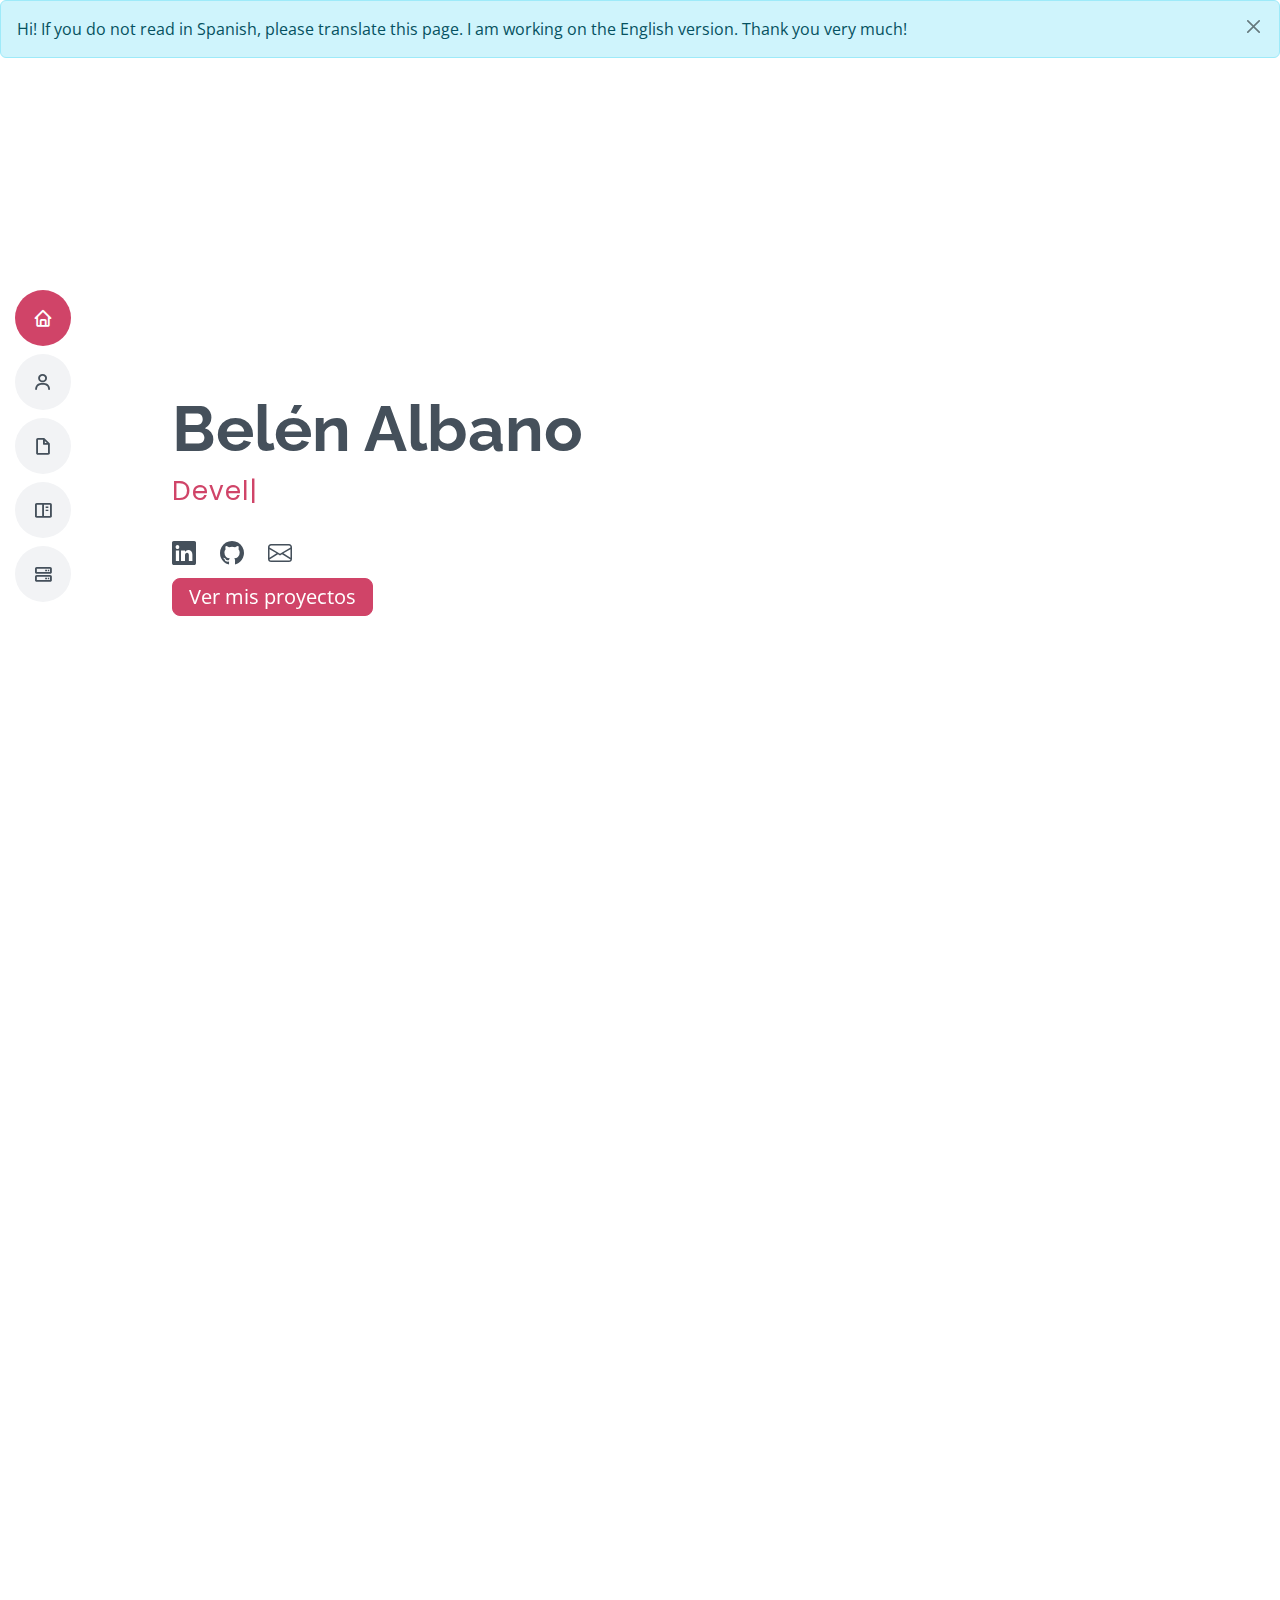
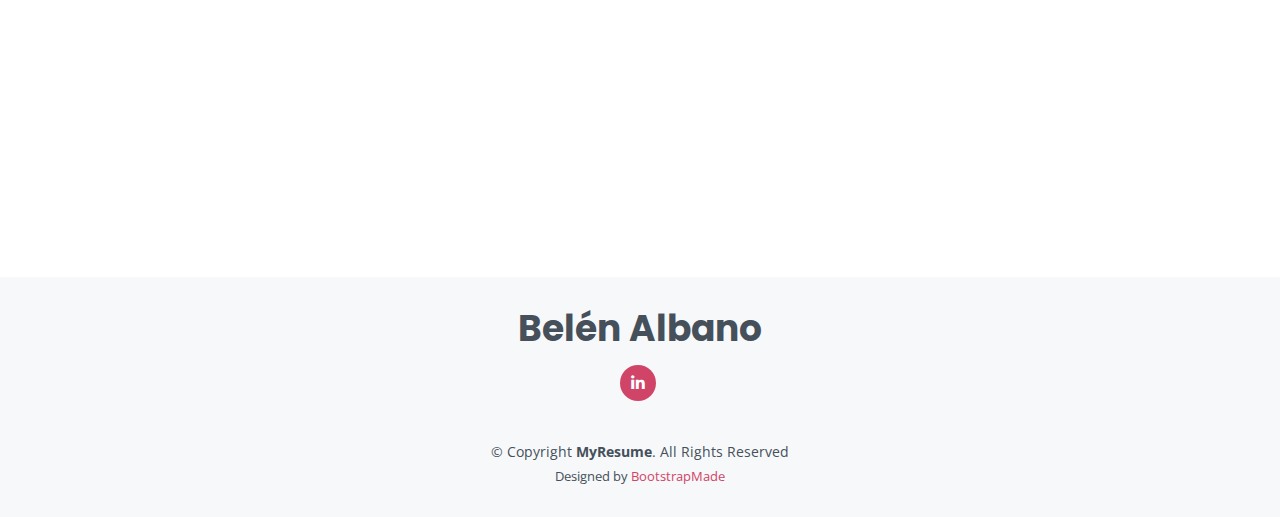
==== index.html @ fd8df49c "app2" ====
<!DOCTYPE html>
<html lang="en">

<head>
  <meta charset="utf-8">
  <meta content="width=device-width, initial-scale=1.0" name="viewport">

  <title>Portfolio de Belén</title>
  <meta content="" name="description">
  <meta content="" name="keywords">

  <!-- Favicons -->
  <link rel="apple-touch-icon" sizes="180x180" href="assets/img/apple-touch-icon.png">
  <link rel="android-chrome" sizes="192x192" href="assets/img/android-chrome-192x192.png">
  <link rel="android-chrome" sizes="512x512" href="assets/img/android-chrome-512x512.png">
<link rel="icon" type="image/png" sizes="32x32" href="assets/img/favicon-32x32.png">
<link rel="icon" type="image/png" sizes="16x16" href="assets/img/favicon-16x16.png">
<link rel="manifest" href="/site.webmanifest">

  <!-- Google Fonts -->
  <link href="https://fonts.googleapis.com/css?family=Open+Sans:300,300i,400,400i,600,600i,700,700i|Raleway:300,300i,400,400i,500,500i,600,600i,700,700i|Poppins:300,300i,400,400i,500,500i,600,600i,700,700i" rel="stylesheet">

  <!-- Vendor CSS Files -->
  <link href="assets/vendor/aos/aos.css" rel="stylesheet">
  <link href="assets/vendor/bootstrap/css/bootstrap.min.css" rel="stylesheet">
  <link href="assets/vendor/bootstrap-icons/bootstrap-icons.css" rel="stylesheet">
  <link href="assets/vendor/boxicons/css/boxicons.min.css" rel="stylesheet">
  <link href="assets/vendor/glightbox/css/glightbox.min.css" rel="stylesheet">
  <link href="assets/vendor/swiper/swiper-bundle.min.css" rel="stylesheet">

  <!-- Template Main CSS File -->
  <link href="assets/css/style.css" rel="stylesheet">

  <!-- =======================================================
  * Template Name: Portfolio
  * Updated: Jul 27 2023 with Bootstrap v5.3.1
  * Template URL: https://bootstrapmade.com/free-html-bootstrap-template-my-resume/
  * Author: BootstrapMade.com
  * License: https://bootstrapmade.com/license/
  ======================================================== -->
</head>

<body>
  <!-- ======= Mobile nav toggle button ======= -->
  <!-- <button type="button" class="mobile-nav-toggle d-xl-none"><i class="bi bi-list mobile-nav-toggle"></i></button> -->
  <i class="bi bi-list mobile-nav-toggle d-lg-none"></i>
  <!-- ======= Header ======= -->
  <header id="header" class="d-flex flex-column justify-content-center">

    <nav id="navbar" class="navbar nav-menu">
      <ul>
        <li><a href="#hero" class="nav-link scrollto active"><i class="bx bx-home"></i> <span>Home</span></a></li>
        <li><a href="#about" class="nav-link scrollto"><i class="bx bx-user"></i> <span>Sobre mi</span></a></li>
        <li><a href="#resume" class="nav-link scrollto"><i class="bx bx-file-blank"></i> <span>CV</span></a></li>
        <li><a href="#portfolio" class="nav-link scrollto"><i class="bx bx-book-content"></i> <span>Proyectos</span></a></li>
        <li><a href="#services" class="nav-link scrollto"><i class="bx bx-server"></i> <span>Tecnologías</span></a></li>
      </ul>
    </nav><!-- .nav-menu -->

  </header><!-- End Header -->

  <!-- ======= Hero Section ======= -->
  <div class="alert alert-info" role="alert">
    Hi! If you do not read in Spanish, please translate this page. I am working on the English version. Thank you very much! 
    <button type="button" class="btn-close" data-bs-dismiss="alert" aria-label="Close"></button>
    </div>
  <section id="hero" class="d-flex flex-column justify-content-center">
    
    <div class="container" data-aos="zoom-in" data-aos-delay="100">
      <h1>Belén Albano</h1>
      <p><span class="typed" data-typed-items="Developer"></span></p>
      <div class="social-links">
        <a href="https://www.linkedin.com/in/belen-aristimuño-58b444270" class="linkedin"><i class="bi bi-linkedin"></i></a>
        <a href="https://github.com/belenalbano28" class="linkedin"><i class="bi bi-github"></i></a>
        <a class="linkedin" href="mailto:belenalristi@gmail.com"><i class="bi bi-envelope"></i></a>
      </div>
      <div class="proyectos">
        <a class="btn btn-primary btn-lg" href="#portfolio">Ver mis proyectos</a>
      </div>
    </div>
  </section><!-- End Hero -->

  <main id="main">

    <!-- ======= About Section ======= -->
    <section id="about" class="about">
      <div class="container" data-aos="fade-up">

        <div class="section-title">
          <h2>Sobre mi</h2>

        </div>

        <div class="row">
          <div class="col-lg-4">
            <img src="assets/img/fotoiepperfil.png" class="img-fluid" alt="">
          </div>
          <div class="col-lg-8 pt-4 pt-lg-0 content">
            <h3>Técnico en informática &amp; Web Developer.</h3>
            <p class="fst-italic">
              Obtuve mi título técnico en UTU, particularmente en el Liceo IEP en ciudad de la costa.
            </p>
            <div class="row">
            
          
            </div>
            <p>
              Técnico en informática y actual estudiante de ingeniería en computación; inclinada hacia el desarrollo de aplicaciones a nivel backend, aunque con experiencia en realización de proyectos web (full stack) y uso de metodologías ágiles Scrum.
              Durante mis estudios aprendí programación orientada a objetos y a partir de allí trabajé con diversos lenguajes
              tales como PHP, Java y JavaScript. Dentro de este último utilicé JQuery. Paralelamente 
              aprendí sobre bases de datos relacionales y como diseñarlas, y utilicé MySQL Workbanch y PHPMyAdmin para administrarlas.
              Al finalizar la UTU decidí aprender Python y realicé la certificación de la Universidad de la Empresa para ello.
              Esta a su vez es parte de una certificación mayor que estoy realizando en este momento sobre
              Machine Learning dentro de la misma Universidad.
            </p>
          </div>
        </div>

      </div>
    </section><!-- End About Section -->


    <!-- ======= Resume Section ======= -->
    <section id="resume" class="resume">
      <div class="container" data-aos="fade-up">

        <div class="section-title">
          <h2>Currículum Vitae</h2>
          <p>Para conocer más información sobre mi educación, habilidades y referencias puedes descargar 
            mi curriculum. Este se encuentra disponible en los botones de debajo, tanto en español como en inglés.
            Si estás interesado en conocer mis habilidades técnicas, puedes revisar mi CV Técnico en <a class="link-opacity-75-hover" href="assets/img/curriculum tecnico inglés.pdf#PAGE=1">este link (inglés)</a>, ó
            en <a class="link-opacity-75-hover" href="assets/img/currículum Técnico.pdf#PAGE=1">este link (español)</a>.
          </p>
        </div>

        <div class="row">
         <A HREF="assets/img/currículum Developer.pdf#PAGE=1" class="btn btn-secondary btn-sm">CV Español</A>
         <A HREF="assets/img/curriculum developer ingles.pdf#PAGE=1" class="btn btn-secondary btn-sm">CV Inglés</A>
        </div>

      </div>
    </section><!-- End Resume Section -->

    <!-- ======= Portfolio Section ======= -->
    <section id="portfolio" class="portfolio section-bg">
      <div class="container" data-aos="fade-up">

        <div class="section-title">
          <h2>Proyectos</h2>
          <p>En esta sección dejo a tu disposición algunos de los proyectos que he realizado, aplicando
            diferentes tecnologías. Puedes verlas en funcionamiento y también mirar el código en GitHub.
          </p>
        </div>

        

        <div class="row portfolio-container" data-aos="fade-up" data-aos-delay="200">

          <div class="col-lg-4 col-md-6 portfolio-item filter-app">
            <div class="portfolio-wrap">
              <img src="assets/img/app1.png" class="img-fluid" alt="">
              <div class="portfolio-info">
                <h4>Meal Search</h4>
                <p>Es una app desarrollada con el objetivo de exponer y filtrar recetas de cocina. Para esto, consume una API gratuita de recetas. La misma cuenta con version Mobile y version de escritorio.
                </p>
                <div class="portfolio-links">
                  <a href="https://github.com/belenalbano28/recepies" id="miEnlace"   title="Ir a GitHub"><i class="bi bi-github"></i></a>
                  <a href="assets/img/app1.png" data-gallery="portfolioGallery" class="portfolio-lightbox" title="Meal search"><i class="bx bx-plus"></i></a>
                  <a href="#" id="miEnlace"   title="Ir al proyecto"><i class="bx bx-link"></i></a>
                  <script>
                    const enlace = document.getElementById("miEnlace");
                    enlace.href="#";
                    enlace.addEventListener('click', function(){
                       window.open('https://portfoliobelenalbano.000webhostapp.com/app%201/','_blank');
                    });
               </script>
                </div>
              </div>
            </div>
          </div>

          <div class="col-lg-4 col-md-6 portfolio-item filter-app">
            <div class="portfolio-wrap">
              <img src="assets/img/app2.png" class="img-fluid" alt="">
              <div class="portfolio-info">
                <h4>Fake Shop</h4>
                <p><p>Fake Shop tiene como objetivo representar a una pagina de e-comerce. Para esto consume una API de productos. Fake Shop cuenta con version de escritorio pero no con version mobile.</p></p>
                <div class="portfolio-links">
                  <a href="https://github.com/belenalbano28/fakeshop" id="miEnlace"   title="Ir a GitHub"><i class="bi bi-github"></i></a>
                  <a href="assets/img/portfolio/portfolio-3.jpg" data-gallery="portfolioGallery" class="portfolio-lightbox" title="App 2"><i class="bx bx-plus"></i></a>
                  <a href="#" id="miEnlace"   title="Ir al proyecto"><i class="bx bx-link"></i></a>
                  <script>
                    const enlace = document.getElementById("miEnlace");
                    enlace.href="#";
                    enlace.addEventListener('click', function(){
                       window.open('https://portfoliobelenalbano.000webhostapp.com/app%202/index.html','_blank');
                    });
               </script>
                </div>
              </div>
            </div>
          </div>

          <div class="col-lg-4 col-md-6 portfolio-item filter-card">
            <div class="portfolio-wrap">
              <img src="assets/img/portfolio/portfolio-4.jpg" class="img-fluid" alt="">
              <div class="portfolio-info">
                <h4>Card 2</h4>
                <p>Card</p>
                <div class="portfolio-links">
                  <a href="assets/img/portfolio/portfolio-4.jpg" data-gallery="portfolioGallery" class="portfolio-lightbox" title="Card 2"><i class="bx bx-plus"></i></a>
                  <a href="portfolio-details.html" class="portfolio-details-lightbox" data-glightbox="type: external" title="Portfolio Details"><i class="bx bx-link"></i></a>
                </div>
              </div>
            </div>
          </div>

          <div class="col-lg-4 col-md-6 portfolio-item filter-web">
            <div class="portfolio-wrap">
              <img src="assets/img/portfolio/portfolio-5.jpg" class="img-fluid" alt="">
              <div class="portfolio-info">
                <h4>Web 2</h4>
                <p>Web</p>
                <div class="portfolio-links">
                  <a href="assets/img/portfolio/portfolio-5.jpg" data-gallery="portfolioGallery" class="portfolio-lightbox" title="Web 2"><i class="bx bx-plus"></i></a>
                  <a href="portfolio-details.html" class="portfolio-details-lightbox" data-glightbox="type: external" title="Portfolio Details"><i class="bx bx-link"></i></a>
                </div>
              </div>
            </div>
          </div>

          

         

        </div>

      </div>
    </section><!-- End Portfolio Section -->

    <!-- ======= Services Section ======= -->
    <section id="services" class="services">
      <div class="container" data-aos="fade-up">

        <div class="section-title">
          <h2>Tecnologías</h2>
          <p>Estas son las tecnologías que conozco hasta el momento, aunque me encuentro en constante 
            busqueda de nuevos aprendizajes y por ende espero poder ampliar esta lista pronto.
            En cada ítem puedes acceder a más información sobre el conocimiento exacto que poseo en cada tecnología.
          </p>
        </div>

        <div class="row">

          <div class="col-lg-4 col-md-6 d-flex align-items-stretch" data-aos="zoom-in" data-aos-delay="100">
            <div class="icon-box iconbox-orange">
              <div class="icon">
                <svg width="100" height="100" viewBox="0 0 600 600" xmlns="http://www.w3.org/2000/svg">
                  <path stroke="none" stroke-width="0" fill="#f5f5f5" d="M300,521.0016835830174C376.1290562159157,517.8887921683347,466.0731472004068,529.7835943286574,510.70327084640275,468.03025145048787C554.3714126377745,407.6079735673963,508.03601936045806,328.9844924480964,491.2728898941984,256.3432110539036C474.5976632858925,184.082847569629,479.9380746630129,96.60480741107993,416.23090153303,58.64404602377083C348.86323505073057,18.502131276798302,261.93793281208167,40.57373210992963,193.5410806939664,78.93577620505333C130.42746243093433,114.334589627462,98.30271207620316,179.96522072025542,76.75703585869454,249.04625023123273C51.97151888228291,328.5150500222984,13.704378332031375,421.85034740162234,66.52175969318436,486.19268352777647C119.04800174914682,550.1803526380478,217.28368757567262,524.383925680826,300,521.0016835830174"></path>
                </svg>
                <i class="bi bi-filetype-java"></i>
              </div>
              <h4><a href="">Java</a></h4>
              <p>2 años de experiencia utilizandolo, fue el lenguaje en el que aprendí a programar y lo he utilizado
                para realizar diversos proyectos.
              </p>
            </div>
          </div>

          <div class="col-lg-4 col-md-6 d-flex align-items-stretch mt-4 mt-md-0" data-aos="zoom-in" data-aos-delay="200">
            <div class="icon-box iconbox-orange ">
              <div class="icon">
                <svg width="100" height="100" viewBox="0 0 600 600" xmlns="http://www.w3.org/2000/svg">
                  <path stroke="none" stroke-width="0" fill="#f5f5f5" d="M300,582.0697525312426C382.5290701553225,586.8405444964366,449.9789794690241,525.3245884688669,502.5850820975895,461.55621195738473C556.606425686781,396.0723002908107,615.8543463187945,314.28637112970534,586.6730223649479,234.56875336149918C558.9533121215079,158.8439757836574,454.9685369536778,164.00468322053177,381.49747125262974,130.76875717737553C312.15926192815925,99.40240125094834,248.97055460311594,18.661163978235184,179.8680185752513,50.54337015887873C110.5421016452524,82.52863877960104,119.82277516462835,180.83849132639028,109.12597500060166,256.43424936330496C100.08760227029461,320.3096726198365,92.17705696193138,384.0621239912766,124.79988738764834,439.7174275375508C164.83382741302287,508.01625554203684,220.96474134820875,577.5009287672846,300,582.0697525312426"></path>
                </svg>
                <i class="bi bi-filetype-js"></i>
              </div>
              <h4><a href="">JavaScript</a></h4>
              <p>2 años de experiencia utilizandolo, he trabajado con JQuery, integraciones con PHP, API request, entre
                otras tantas cosas.
              </p>
            </div>
          </div>

          <div class="col-lg-4 col-md-6 d-flex align-items-stretch mt-4 mt-lg-0" data-aos="zoom-in" data-aos-delay="300">
            <div class="icon-box iconbox-purple">
              <div class="icon">
                <svg width="100" height="100" viewBox="0 0 600 600" xmlns="http://www.w3.org/2000/svg">
                  <path stroke="none" stroke-width="0" fill="#f5f5f5" d="M300,541.5067337569781C382.14930387511276,545.0595476570109,479.8736841581634,548.3450877840088,526.4010558755058,480.5488172755941C571.5218469581645,414.80211281144784,517.5187510058486,332.0715597781072,496.52539010469104,255.14436215662573C477.37192572678356,184.95920475031193,473.57363656557914,105.61284051026155,413.0603344069578,65.22779650032875C343.27470386102294,18.654635553484475,251.2091493199835,5.337323636656869,175.0934190732945,40.62881213300186C97.87086631185822,76.43348514350839,51.98124368387456,156.15599469081315,36.44837278890362,239.84606092416172C21.716077023791087,319.22268207091537,43.775223500013084,401.1760424656574,96.891909868211,461.97329694683043C147.22146801428983,519.5804099606455,223.5754009179313,538.201503339737,300,541.5067337569781"></path>
                </svg>
                <i class="bi bi-filetype-php"></i>
              </div>
              <h4><a href="">PHP</a></h4>
              <p>2 años de experiencia, principalmente lo he utilizado para el backend de los 
                proyectos que he realizado, ya que a través de el entablé la comunicación con la base de datos correspondiente a cada proyecto.
              </p>
            </div>
          </div>

          <div class="col-lg-4 col-md-6 d-flex align-items-stretch mt-4" data-aos="zoom-in" data-aos-delay="100">
            <div class="icon-box iconbox-red">
              <div class="icon">
                <svg width="100" height="100" viewBox="0 0 600 600" xmlns="http://www.w3.org/2000/svg">
                  <path stroke="none" stroke-width="0" fill="#f5f5f5" d="M300,503.46388370962813C374.79870501325706,506.71871716319447,464.8034551963731,527.1746412648533,510.4981551193396,467.86667711651364C555.9287308511215,408.9015244558933,512.6030010748507,327.5744911775523,490.211057578863,256.5855673507754C471.097692560561,195.9906835881958,447.69079081568157,138.11976852964426,395.19560036434837,102.3242989838813C329.3053358748298,57.3949838291264,248.02791733380457,8.279543830951368,175.87071277845988,42.242879143198664C103.41431057327972,76.34704239035025,93.79494320519305,170.9812938413882,81.28167332365135,250.07896920659033C70.17666984294237,320.27484674793965,64.84698225790005,396.69656628748305,111.28512138212992,450.4950937839243C156.20124167950087,502.5303643271138,231.32542653798444,500.4755392045468,300,503.46388370962813"></path>
                </svg>
                <i class="bi bi-filetype-css"></i>
              </div>
              <h4><a href="">CSS</a></h4>
              <p>2 años de experiencia, poseo conocimientos intermedios, ya que me inclino más hacia el desarrollo y no al diseño.
                A pesar de esto me desenvuelvo bien y lo he aplicado bastante en mis proyectos, sobre todo para realizar versiones mobile de 
                los mismos.
                En la misma línea, he trabajado con plantillas de bootstrap. Aunque también lo he utilizado por
                mi cuenta en proyectos propios.
              </p>
            </div>
          </div>

          <div class="col-lg-4 col-md-6 d-flex align-items-stretch mt-4" data-aos="zoom-in" data-aos-delay="200">
            <div class="icon-box iconbox-blue">
              <div class="icon">
                <svg width="100" height="100" viewBox="0 0 600 600" xmlns="http://www.w3.org/2000/svg">
                  <path stroke="none" stroke-width="0" fill="#f5f5f5" d="M300,532.3542879108572C369.38199826031484,532.3153073249985,429.10787420159085,491.63046689027357,474.5244479745417,439.17860296908856C522.8885846962883,383.3225815378663,569.1668002868075,314.3205725914397,550.7432151929288,242.7694973846089C532.6665558377875,172.5657663291529,456.2379748765914,142.6223662098291,390.3689995646985,112.34683881706744C326.66090330228417,83.06452184765237,258.84405631176094,53.51806209861945,193.32584062364296,78.48882559362697C121.61183558270385,105.82097193414197,62.805066853699245,167.19869350419734,48.57481801355237,242.6138429142374C34.843463184063346,315.3850353017275,76.69343916112496,383.4422959591041,125.22947124332185,439.3748458443577C170.7312796277747,491.8107796887764,230.57421082200815,532.3932930995766,300,532.3542879108572"></path>
                </svg>
                <i class="bi bi-filetype-py"></i>
              </div>
              <h4><a href="">Python</a></h4>
              <p>Mi conocimeinto sobre este lenguaje es reciente, hasta ahora lo he utilizado principalmente
                para API request, aunque continuo en proceso de aprendizaje para poder darle mas usos.
              </p>
            </div>
          </div>

          <div class="col-lg-4 col-md-6 d-flex align-items-stretch mt-4" data-aos="zoom-in" data-aos-delay="300">
            <div class="icon-box iconbox-teal">
              <div class="icon">
                <svg width="100" height="100" viewBox="0 0 600 600" xmlns="http://www.w3.org/2000/svg">
                  <path stroke="none" stroke-width="0" fill="#f5f5f5" d="M300,566.797414625762C385.7384707136149,576.1784315230908,478.7894351017131,552.8928747891023,531.9192734346935,484.94944893311C584.6109503024035,417.5663521118492,582.489472248146,322.67544863468447,553.9536738515405,242.03673114598146C529.1557734026468,171.96086150256528,465.24506316201064,127.66468636344209,395.9583748389544,100.7403814666027C334.2173773831606,76.7482773500951,269.4350130405921,84.62216499799875,207.1952322260088,107.2889140133804C132.92018162631612,134.33871894543012,41.79353780512637,160.00259165414826,22.644507872594943,236.69541883565114C3.319112789854554,314.0945973066697,72.72355303640163,379.243833228382,124.04198916343866,440.3218312028393C172.9286146004772,498.5055451809895,224.45579914871206,558.5317968840102,300,566.797414625762"></path>
                </svg>
                <i class="bi bi-filetype-sql"></i>
              </div>
              <h4><a href="">SQL</a></h4>
              <p>2 años de experiencia, aprendí a diseñar y desarrollar bases de datos relacionales y 
                para administrarlas utilicé principalmente MySQL Workbench, PHPMyAdmin y MariaDB, aunque este último
                en menor medida, ya que fue dentro del servidor Linux que utilicé para hostear mi proyecto final.
              </p>
            </div>
          </div>

          <div class="col-lg-4 col-md-6 d-flex align-items-stretch mt-4" data-aos="zoom-in" data-aos-delay="300">
            <div class="icon-box iconbox-blue">
              <div class="icon">
                <svg width="100" height="100" viewBox="0 0 600 600" xmlns="http://www.w3.org/2000/svg">
                  <path stroke="none" stroke-width="0" fill="#f5f5f5" d="M300,566.797414625762C385.7384707136149,576.1784315230908,478.7894351017131,552.8928747891023,531.9192734346935,484.94944893311C584.6109503024035,417.5663521118492,582.489472248146,322.67544863468447,553.9536738515405,242.03673114598146C529.1557734026468,171.96086150256528,465.24506316201064,127.66468636344209,395.9583748389544,100.7403814666027C334.2173773831606,76.7482773500951,269.4350130405921,84.62216499799875,207.1952322260088,107.2889140133804C132.92018162631612,134.33871894543012,41.79353780512637,160.00259165414826,22.644507872594943,236.69541883565114C3.319112789854554,314.0945973066697,72.72355303640163,379.243833228382,124.04198916343866,440.3218312028393C172.9286146004772,498.5055451809895,224.45579914871206,558.5317968840102,300,566.797414625762"></path>
                </svg>
                <i class="bi bi-trello"></i>
              </div>
              <h4><a href="">Trello</a></h4>
              <p>1 año de experiencia. utilicé Trello como herramienta de gestión de proyectos en mi último año.
              </p>
            </div>
          </div>

          <div class="col-lg-4 col-md-6 d-flex align-items-stretch mt-4" data-aos="zoom-in" data-aos-delay="300">
            <div class="icon-box iconbox-teal">
              <div class="icon">
                <svg width="100" height="100" viewBox="0 0 600 600" xmlns="http://www.w3.org/2000/svg">
                  <path stroke="none" stroke-width="0" fill="#f5f5f5" d="M300,566.797414625762C385.7384707136149,576.1784315230908,478.7894351017131,552.8928747891023,531.9192734346935,484.94944893311C584.6109503024035,417.5663521118492,582.489472248146,322.67544863468447,553.9536738515405,242.03673114598146C529.1557734026468,171.96086150256528,465.24506316201064,127.66468636344209,395.9583748389544,100.7403814666027C334.2173773831606,76.7482773500951,269.4350130405921,84.62216499799875,207.1952322260088,107.2889140133804C132.92018162631612,134.33871894543012,41.79353780512637,160.00259165414826,22.644507872594943,236.69541883565114C3.319112789854554,314.0945973066697,72.72355303640163,379.243833228382,124.04198916343866,440.3218312028393C172.9286146004772,498.5055451809895,224.45579914871206,558.5317968840102,300,566.797414625762"></path>
                </svg>
                <i class="bi bi-clipboard-data"></i>
              </div>
              <h4><a href="">Jira</a></h4>
              <p> Utilicé Jira en conjunto con Trello, para comprender y trabajar mejor con el Método Scrum.
              </p>
            </div>
          </div>

          <div class="col-lg-4 col-md-6 d-flex align-items-stretch mt-4" data-aos="zoom-in" data-aos-delay="300">
            <div class="icon-box iconbox-yellow">
              <div class="icon">
                <svg width="100" height="100" viewBox="0 0 600 600" xmlns="http://www.w3.org/2000/svg">
                  <path stroke="none" stroke-width="0" fill="#f5f5f5" d="M300,566.797414625762C385.7384707136149,576.1784315230908,478.7894351017131,552.8928747891023,531.9192734346935,484.94944893311C584.6109503024035,417.5663521118492,582.489472248146,322.67544863468447,553.9536738515405,242.03673114598146C529.1557734026468,171.96086150256528,465.24506316201064,127.66468636344209,395.9583748389544,100.7403814666027C334.2173773831606,76.7482773500951,269.4350130405921,84.62216499799875,207.1952322260088,107.2889140133804C132.92018162631612,134.33871894543012,41.79353780512637,160.00259165414826,22.644507872594943,236.69541883565114C3.319112789854554,314.0945973066697,72.72355303640163,379.243833228382,124.04198916343866,440.3218312028393C172.9286146004772,498.5055451809895,224.45579914871206,558.5317968840102,300,566.797414625762"></path>
                </svg>
                <i class="bx bx-file"></i>
              </div>
              <h4><a href="">Miro</a></h4>
              <p> Utilicé Miro en conjunto con Trello y Jira, como big picture. Todas estas tecnologías fueron utilizadas
                de manera colaborativa dentro de mi equipo de trabajo.
              </p>
            </div>
          </div>

          <div class="col-lg-4 col-md-6 d-flex align-items-stretch mt-4" data-aos="zoom-in" data-aos-delay="300">
            <div class="icon-box iconbox-grey">
              <div class="icon">
                <svg width="100" height="100" viewBox="0 0 600 600" xmlns="http://www.w3.org/2000/svg">
                  <path stroke="none" stroke-width="0" fill="#f5f5f5" d="M300,566.797414625762C385.7384707136149,576.1784315230908,478.7894351017131,552.8928747891023,531.9192734346935,484.94944893311C584.6109503024035,417.5663521118492,582.489472248146,322.67544863468447,553.9536738515405,242.03673114598146C529.1557734026468,171.96086150256528,465.24506316201064,127.66468636344209,395.9583748389544,100.7403814666027C334.2173773831606,76.7482773500951,269.4350130405921,84.62216499799875,207.1952322260088,107.2889140133804C132.92018162631612,134.33871894543012,41.79353780512637,160.00259165414826,22.644507872594943,236.69541883565114C3.319112789854554,314.0945973066697,72.72355303640163,379.243833228382,124.04198916343866,440.3218312028393C172.9286146004772,498.5055451809895,224.45579914871206,558.5317968840102,300,566.797414625762"></path>
                </svg>
                <i class="bi bi-github"></i>
              </div>
              <h4><a href="">GitHub</a></h4>
              <p> Al trabajar de manera colaborativa, GitHub fue esencial para el desarrollo de mis proyectos.
              </p>
            </div>
          </div>

        </div>

      </div>
    </section><!-- End Services Section -->


  </main><!-- End #main -->

  
  <!-- ======= Footer ======= -->
  <footer id="footer">
    <div class="container">
      <h3>Belén Albano</h3>
      <div class="social-links">
        <a href="https://www.linkedin.com/in/belen-aristimuño-58b444270" class="linkedin"><i class="bx bxl-linkedin"></i></a>
      </div>
      <div class="copyright">
        &copy; Copyright <strong><span>MyResume</span></strong>. All Rights Reserved
      </div>
      <div class="credits">
        <!-- All the links in the footer should remain intact. -->
        <!-- You can delete the links only if you purchased the pro version. -->
        <!-- Licensing information: [license-url] -->
        <!-- Purchase the pro version with working PHP/AJAX contact form: https://bootstrapmade.com/free-html-bootstrap-template-my-resume/ -->
        Designed by <a href="https://bootstrapmade.com/">BootstrapMade</a>
      </div>
    </div>
   
  </footer><!-- End Footer -->

  <div id="preloader"></div>
  <a href="#" class="back-to-top d-flex align-items-center justify-content-center"><i class="bi bi-arrow-up-short"></i></a>

  <!-- Vendor JS Files -->
  <script src="assets/vendor/purecounter/purecounter_vanilla.js"></script>
  <script src="assets/vendor/aos/aos.js"></script>
  <script src="assets/vendor/bootstrap/js/bootstrap.bundle.min.js"></script>
  <script src="assets/vendor/glightbox/js/glightbox.min.js"></script>
  <script src="assets/vendor/isotope-layout/isotope.pkgd.min.js"></script>
  <script src="assets/vendor/swiper/swiper-bundle.min.js"></script>
  <script src="assets/vendor/typed.js/typed.umd.js"></script>
  <script src="assets/vendor/waypoints/noframework.waypoints.js"></script>
  <script src="assets/vendor/php-email-form/validate.js"></script>

  <!-- Template Main JS File -->
  <script src="assets/js/main.js"></script>

</body>

</html>
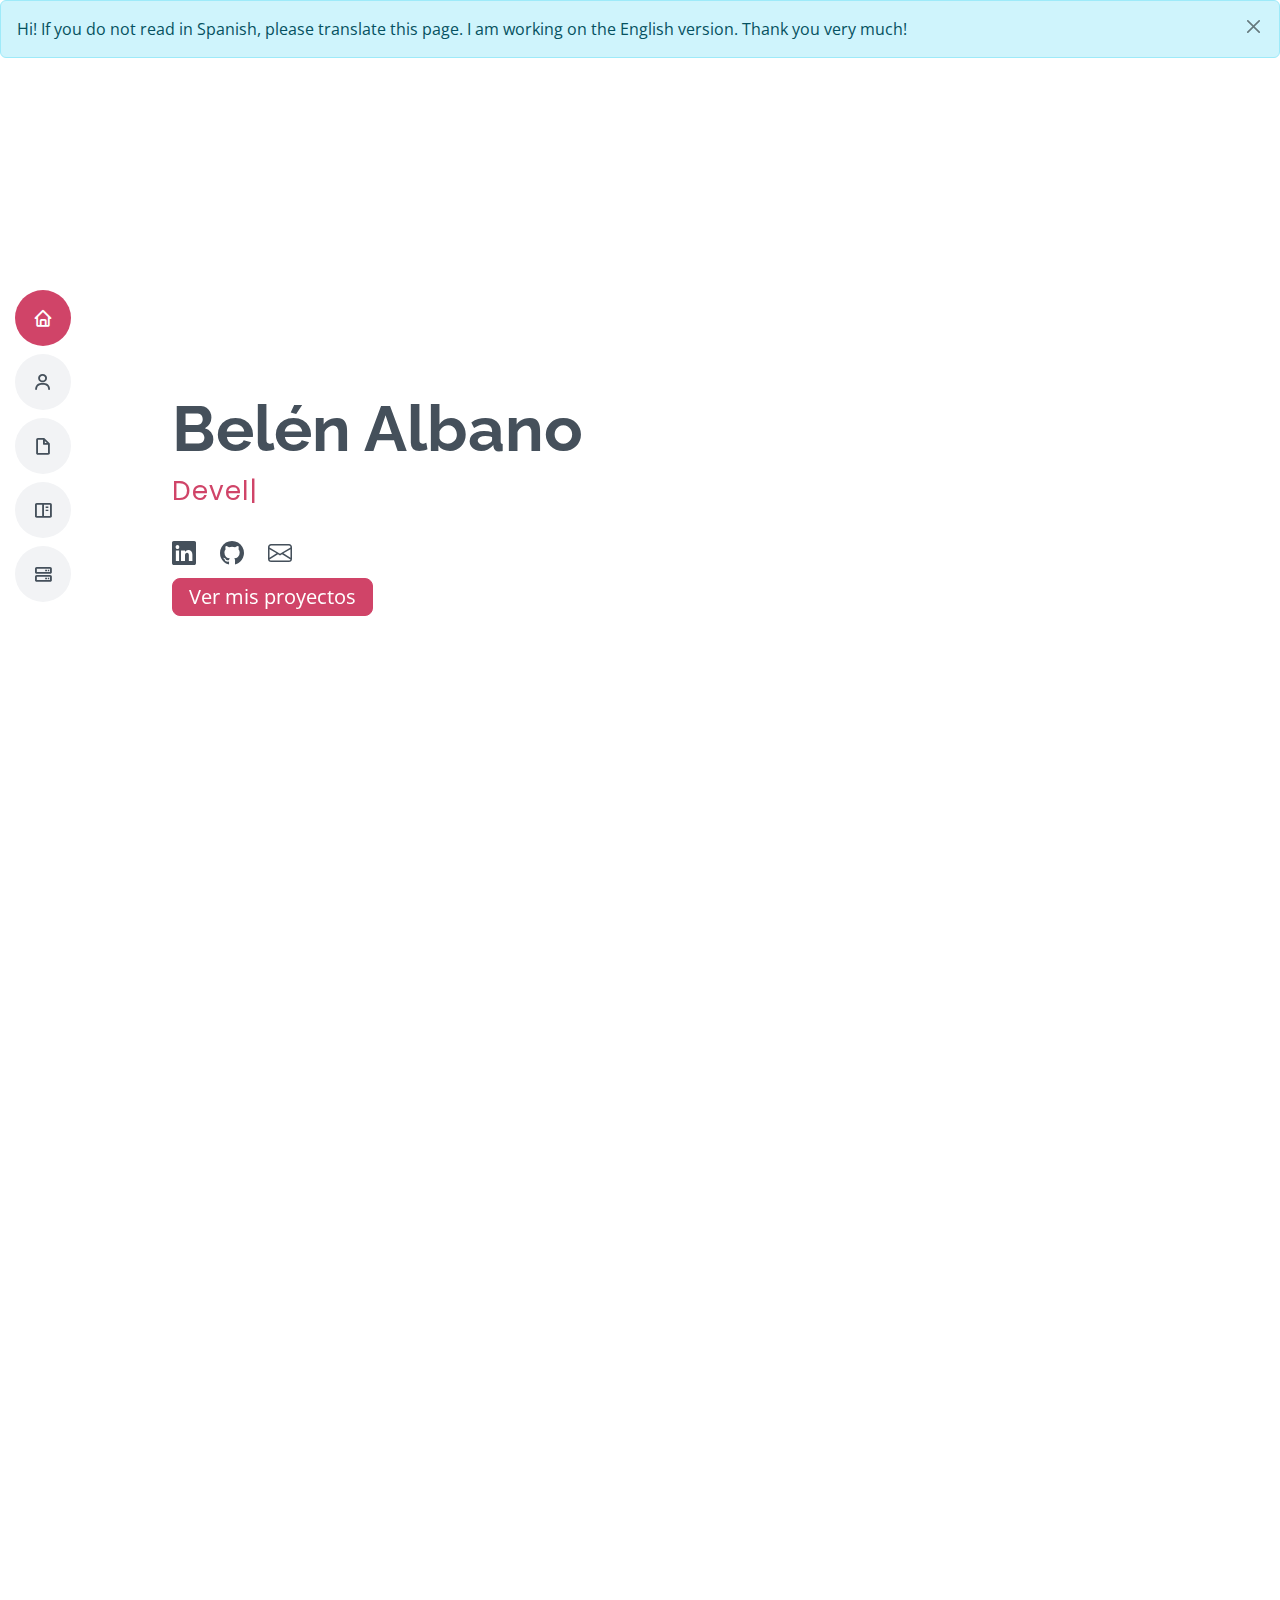
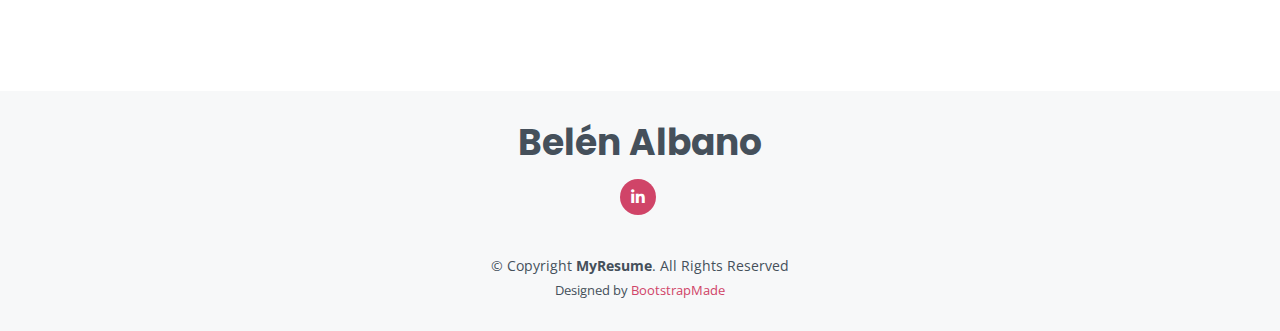
==== commit 138750c3: "links" ====
--- a/index.html
+++ b/index.html
@@ -166,11 +166,11 @@
                 <div class="portfolio-links">
                   <a href="https://github.com/belenalbano28/recepies" id="miEnlace"   title="Ir a GitHub"><i class="bi bi-github"></i></a>
                   <a href="assets/img/app1.png" data-gallery="portfolioGallery" class="portfolio-lightbox" title="Meal search"><i class="bx bx-plus"></i></a>
-                  <a href="#" id="miEnlace"   title="Ir al proyecto"><i class="bx bx-link"></i></a>
+                  <a href="#" id="miEnlace1"   title="Ir al proyecto"><i class="bx bx-link"></i></a>
                   <script>
-                    const enlace = document.getElementById("miEnlace");
-                    enlace.href="#";
-                    enlace.addEventListener('click', function(){
+                    const enlace0 = document.getElementById("miEnlace1");
+                    enlace0.href="#";
+                    enlace0.addEventListener('click', function(){
                        window.open('https://portfoliobelenalbano.000webhostapp.com/app%201/','_blank');
                     });
                </script>
@@ -188,11 +188,11 @@
                 <div class="portfolio-links">
                   <a href="https://github.com/belenalbano28/fakeshop" id="miEnlace"   title="Ir a GitHub"><i class="bi bi-github"></i></a>
                   <a href="assets/img/portfolio/portfolio-3.jpg" data-gallery="portfolioGallery" class="portfolio-lightbox" title="App 2"><i class="bx bx-plus"></i></a>
-                  <a href="#" id="miEnlace"   title="Ir al proyecto"><i class="bx bx-link"></i></a>
+                  <a href="#" id="miEnlace2"   title="Ir al proyecto"><i class="bx bx-link"></i></a>
                   <script>
-                    const enlace = document.getElementById("miEnlace");
-                    enlace.href="#";
-                    enlace.addEventListener('click', function(){
+                    const enlace1 = document.getElementById("miEnlace2");
+                    enlace1.href="#";
+                    enlace1.addEventListener('click', function(){
                        window.open('https://portfoliobelenalbano.000webhostapp.com/app%202/index.html','_blank');
                     });
                </script>
@@ -201,37 +201,6 @@
             </div>
           </div>
 
-          <div class="col-lg-4 col-md-6 portfolio-item filter-card">
-            <div class="portfolio-wrap">
-              <img src="assets/img/portfolio/portfolio-4.jpg" class="img-fluid" alt="">
-              <div class="portfolio-info">
-                <h4>Card 2</h4>
-                <p>Card</p>
-                <div class="portfolio-links">
-                  <a href="assets/img/portfolio/portfolio-4.jpg" data-gallery="portfolioGallery" class="portfolio-lightbox" title="Card 2"><i class="bx bx-plus"></i></a>
-                  <a href="portfolio-details.html" class="portfolio-details-lightbox" data-glightbox="type: external" title="Portfolio Details"><i class="bx bx-link"></i></a>
-                </div>
-              </div>
-            </div>
-          </div>
-
-          <div class="col-lg-4 col-md-6 portfolio-item filter-web">
-            <div class="portfolio-wrap">
-              <img src="assets/img/portfolio/portfolio-5.jpg" class="img-fluid" alt="">
-              <div class="portfolio-info">
-                <h4>Web 2</h4>
-                <p>Web</p>
-                <div class="portfolio-links">
-                  <a href="assets/img/portfolio/portfolio-5.jpg" data-gallery="portfolioGallery" class="portfolio-lightbox" title="Web 2"><i class="bx bx-plus"></i></a>
-                  <a href="portfolio-details.html" class="portfolio-details-lightbox" data-glightbox="type: external" title="Portfolio Details"><i class="bx bx-link"></i></a>
-                </div>
-              </div>
-            </div>
-          </div>
-
-          
-
-         
 
         </div>
 
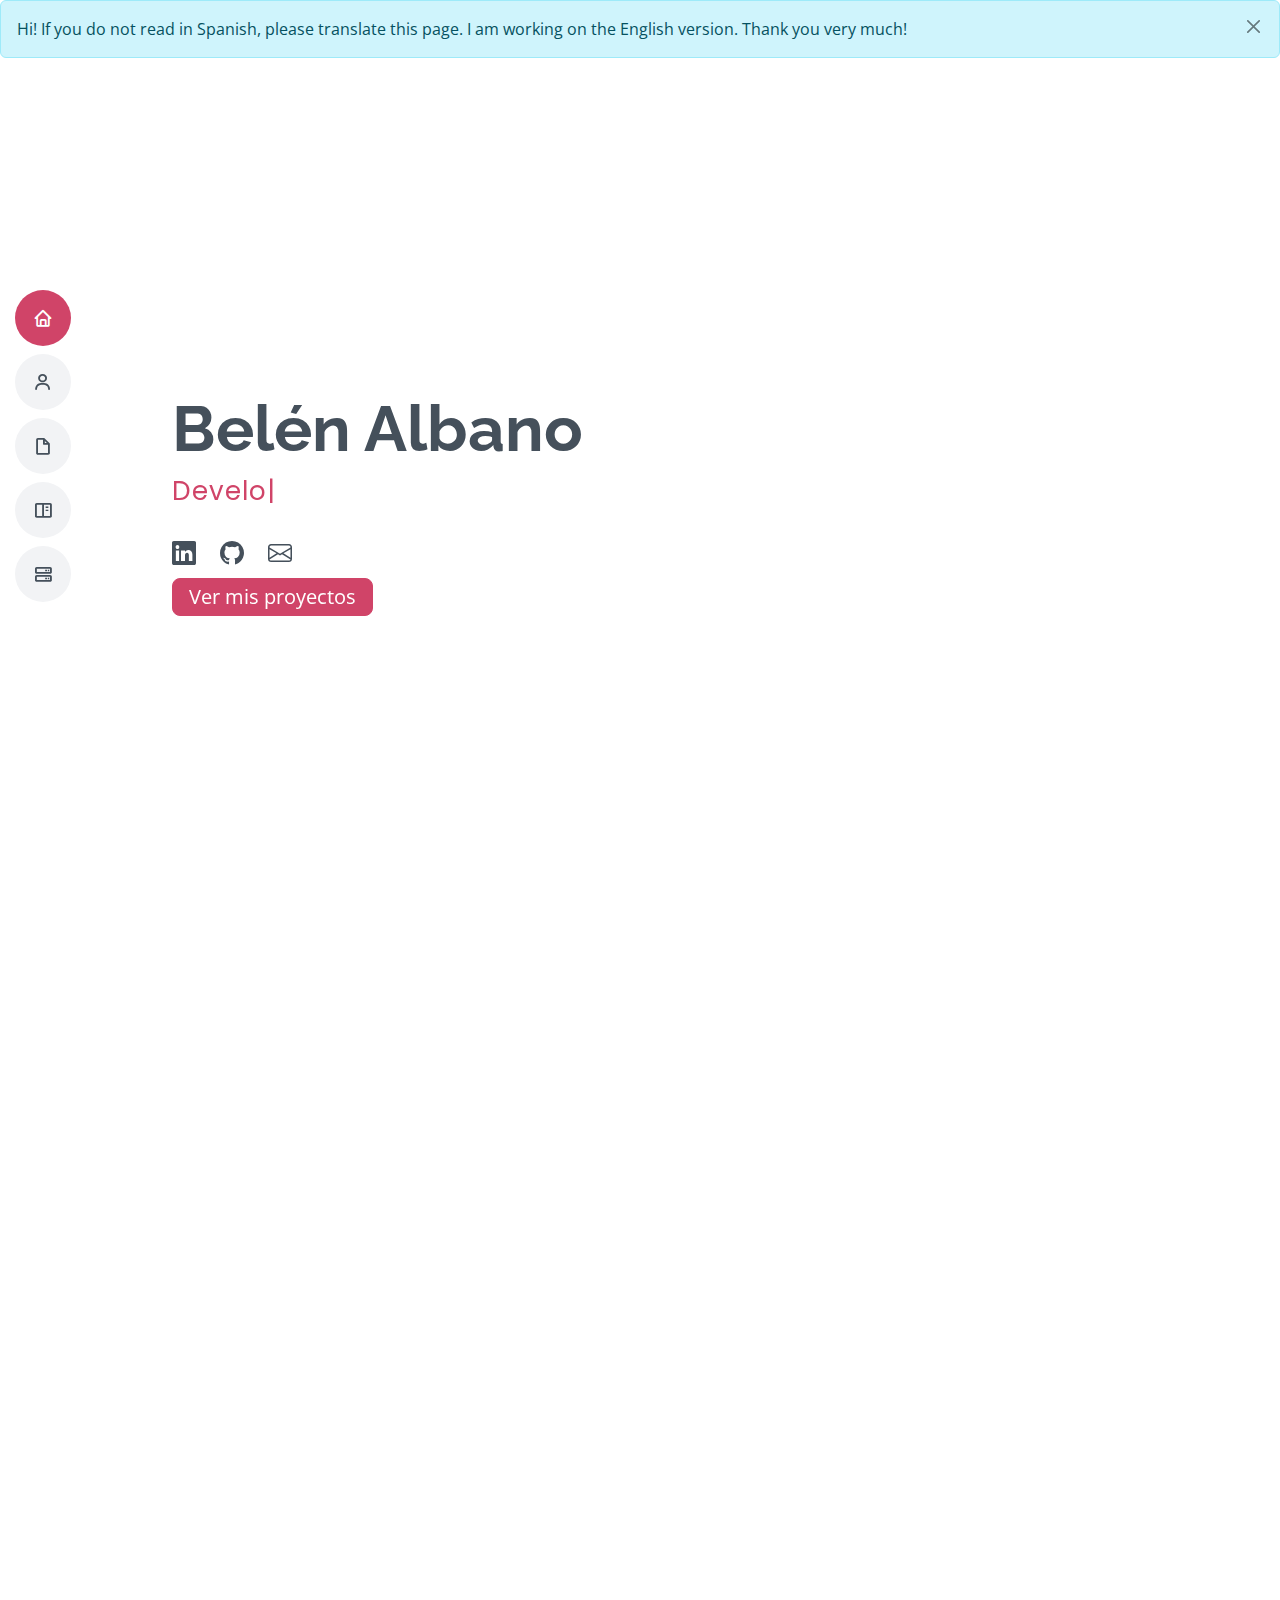
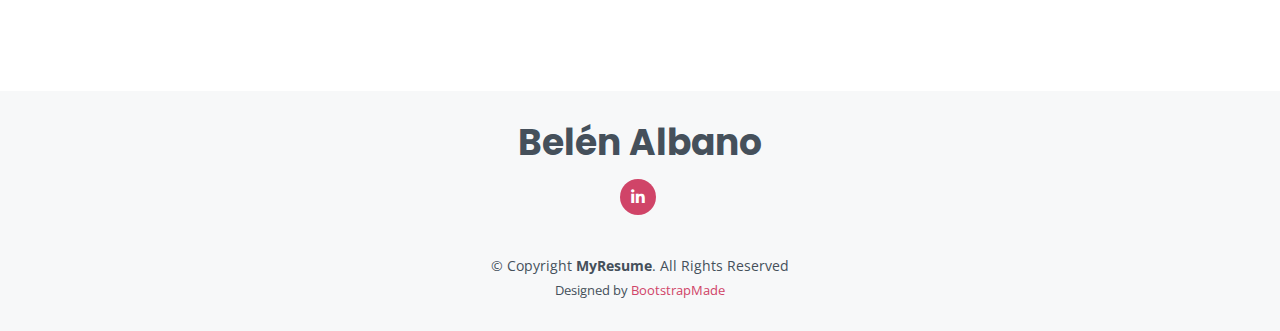
==== commit f0ee5720: "app 3" ====
--- a/index.html
+++ b/index.html
@@ -164,7 +164,7 @@
                 <p>Es una app desarrollada con el objetivo de exponer y filtrar recetas de cocina. Para esto, consume una API gratuita de recetas. La misma cuenta con version Mobile y version de escritorio.
                 </p>
                 <div class="portfolio-links">
-                  <a href="https://github.com/belenalbano28/recepies" id="miEnlace"   title="Ir a GitHub"><i class="bi bi-github"></i></a>
+                  <a href="https://github.com/belenalbano28/mealsearch" id="miEnlace"   title="Ir a GitHub"><i class="bi bi-github"></i></a>
                   <a href="assets/img/app1.png" data-gallery="portfolioGallery" class="portfolio-lightbox" title="Meal search"><i class="bx bx-plus"></i></a>
                   <a href="#" id="miEnlace1"   title="Ir al proyecto"><i class="bx bx-link"></i></a>
                   <script>
@@ -187,7 +187,7 @@
                 <p><p>Fake Shop tiene como objetivo representar a una pagina de e-comerce. Para esto consume una API de productos. Fake Shop cuenta con version de escritorio pero no con version mobile.</p></p>
                 <div class="portfolio-links">
                   <a href="https://github.com/belenalbano28/fakeshop" id="miEnlace"   title="Ir a GitHub"><i class="bi bi-github"></i></a>
-                  <a href="assets/img/portfolio/portfolio-3.jpg" data-gallery="portfolioGallery" class="portfolio-lightbox" title="App 2"><i class="bx bx-plus"></i></a>
+                  <a href="assets/img/app2.png" data-gallery="portfolioGallery" class="portfolio-lightbox" title="App 2"><i class="bx bx-plus"></i></a>
                   <a href="#" id="miEnlace2"   title="Ir al proyecto"><i class="bx bx-link"></i></a>
                   <script>
                     const enlace1 = document.getElementById("miEnlace2");
@@ -201,6 +201,28 @@
             </div>
           </div>
 
+          <div class="col-lg-4 col-md-6 portfolio-item filter-app">
+            <div class="portfolio-wrap">
+              <img src="assets/img/app3.png" class="img-fluid" alt="">
+              <div class="portfolio-info">
+                <h4>My Todo's</h4>
+                <p><p>My Todo's es un gestor de tareas personal. Cuenta con version desktop y mobile y utiliza PHP, JavaScript y una base de datos relacional para funcionar.</p></p>
+                <div class="portfolio-links">
+                  <a href="https://github.com/belenalbano28/todolist" id="miEnlace"   title="Ir a GitHub"><i class="bi bi-github"></i></a>
+                  <a href="assets/img/app3.png" data-gallery="portfolioGallery" class="portfolio-lightbox" title="App 3"><i class="bx bx-plus"></i></a>
+                  <a href="#" id="miEnlace3"   title="Ir al proyecto"><i class="bx bx-link"></i></a>
+                  <script>
+                    const enlace3 = document.getElementById("miEnlace3");
+                    enlace3.href="#";
+                    enlace3.addEventListener('click', function(){
+                       window.open('https://portfoliobelenalbano.000webhostapp.com/app%203/','_blank');
+                    });
+               </script>
+                </div>
+              </div>
+            </div>
+          </div>
+
 
         </div>
 
@@ -232,6 +254,7 @@
               <h4><a href="">Java</a></h4>
               <p>2 años de experiencia utilizandolo, fue el lenguaje en el que aprendí a programar y lo he utilizado
                 para realizar diversos proyectos.
+                Puedes acceder al útltimo de ellos, que consta de un crud, en GitHub <a href="https://github.com/belenalbano28/Citrino_emprendedores_java"> aquí</a>.
               </p>
             </div>
           </div>
@@ -261,7 +284,7 @@
               </div>
               <h4><a href="">PHP</a></h4>
               <p>2 años de experiencia, principalmente lo he utilizado para el backend de los 
-                proyectos que he realizado, ya que a través de el entablé la comunicación con la base de datos correspondiente a cada proyecto.
+                proyectos que he realizado, ya que a través de el he realizado el CRUD de la mayoría de mis proyectos.
               </p>
             </div>
           </div>
@@ -293,8 +316,9 @@
                 <i class="bi bi-filetype-py"></i>
               </div>
               <h4><a href="">Python</a></h4>
-              <p>Mi conocimeinto sobre este lenguaje es reciente, hasta ahora lo he utilizado principalmente
-                para API request, aunque continuo en proceso de aprendizaje para poder darle mas usos.
+              <p>Mi conocimiento sobre este lenguaje es reciente, hasta ahora lo he utilizado principalmente
+                para lectura y escritura de archivos csv y algunas tareas simples con la librería Tkinter y el framework Flask, aunque continuo en proceso de aprendizaje para poder darle mas usos.
+                Puedes acceder a mis primeros pasos en Python en GitHub <a href="https://github.com/belenalbano28/python"> aquí</a>.
               </p>
             </div>
           </div>
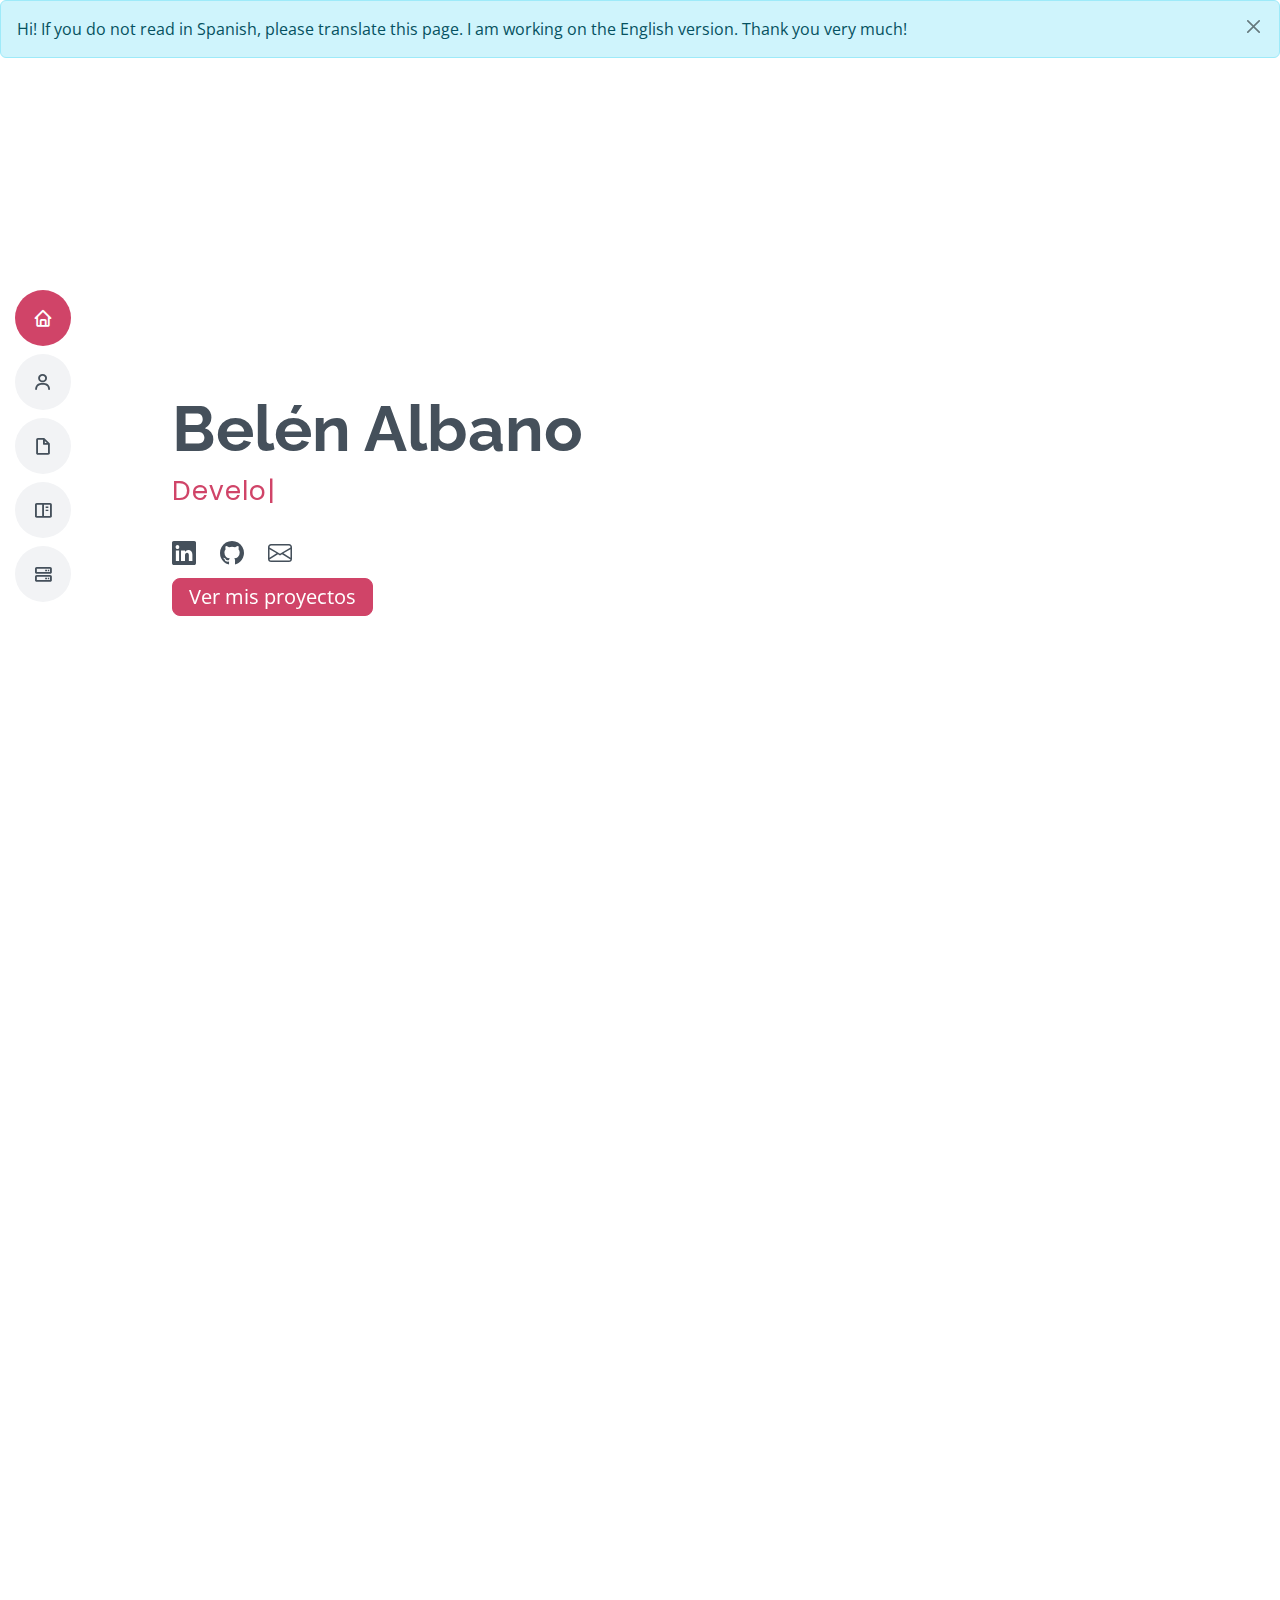
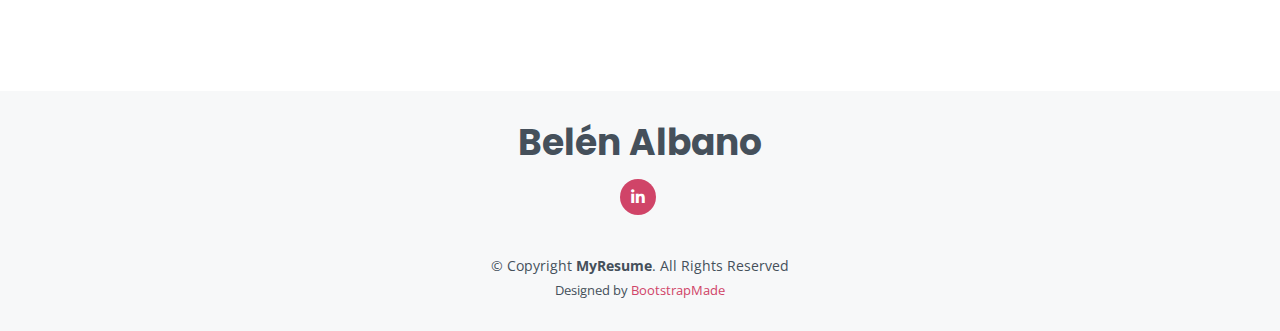
==== commit 21413cfe: "actualizacion de informacion" ====
--- a/index.html
+++ b/index.html
@@ -98,20 +98,15 @@
           <div class="col-lg-8 pt-4 pt-lg-0 content">
             <h3>Técnico en informática &amp; Web Developer.</h3>
             <p class="fst-italic">
-              Obtuve mi título técnico en UTU, particularmente en el Liceo IEP en ciudad de la costa.
+              Obtuve mi título técnico en UTU, en Ciudad de la Costa.
             </p>
             <div class="row">
             
           
             </div>
             <p>
-              Técnico en informática y actual estudiante de ingeniería en computación; inclinada hacia el desarrollo de aplicaciones a nivel backend, aunque con experiencia en realización de proyectos web (full stack) y uso de metodologías ágiles Scrum.
-              Durante mis estudios aprendí programación orientada a objetos y a partir de allí trabajé con diversos lenguajes
-              tales como PHP, Java y JavaScript. Dentro de este último utilicé JQuery. Paralelamente 
-              aprendí sobre bases de datos relacionales y como diseñarlas, y utilicé MySQL Workbanch y PHPMyAdmin para administrarlas.
-              Al finalizar la UTU decidí aprender Python y realicé la certificación de la Universidad de la Empresa para ello.
-              Esta a su vez es parte de una certificación mayor que estoy realizando en este momento sobre
-              Machine Learning dentro de la misma Universidad.
+              Técnico en informática y actual estudiante de ingeniería en computación; con experiencia en realización de proyectos full stack y uso de metodologías ágiles Scrum. Durante mis estudios aprendí programación orientada a objetos y a partir de allí trabajé con PHP, Java y JavaScript. Paralelamente aprendí sobre bases de datos relacionales y como diseñarlas. Utilicé MySQL Workbench y PHPMyAdmin para administrarlas.
+              En este momento me encuentro cursando la especiaización en Inteligencia artificial de la Universidad de la Empresa, esta consta de los siguientes cursos: Programación Python, Ciencia de datos y Machine learning.
             </p>
           </div>
         </div>
@@ -317,8 +312,8 @@
               </div>
               <h4><a href="">Python</a></h4>
               <p>Mi conocimiento sobre este lenguaje es reciente, hasta ahora lo he utilizado principalmente
-                para lectura y escritura de archivos csv y algunas tareas simples con la librería Tkinter y el framework Flask, aunque continuo en proceso de aprendizaje para poder darle mas usos.
-                Puedes acceder a mis primeros pasos en Python en GitHub <a href="https://github.com/belenalbano28/python"> aquí</a>.
+                para lectura y escritura de archivos csv y algunas tareas simples con la librería <b>Tkinter</b> y los frameworks <b>Django</b> y <b>Flask</b>, aunque continuo en proceso de aprendizaje para poder darle mas usos.
+                Puedes acceder a mis primeros pasos en Python a través de GitHub <a href="https://github.com/belenalbano28/python"> aquí</a>.
               </p>
             </div>
           </div>
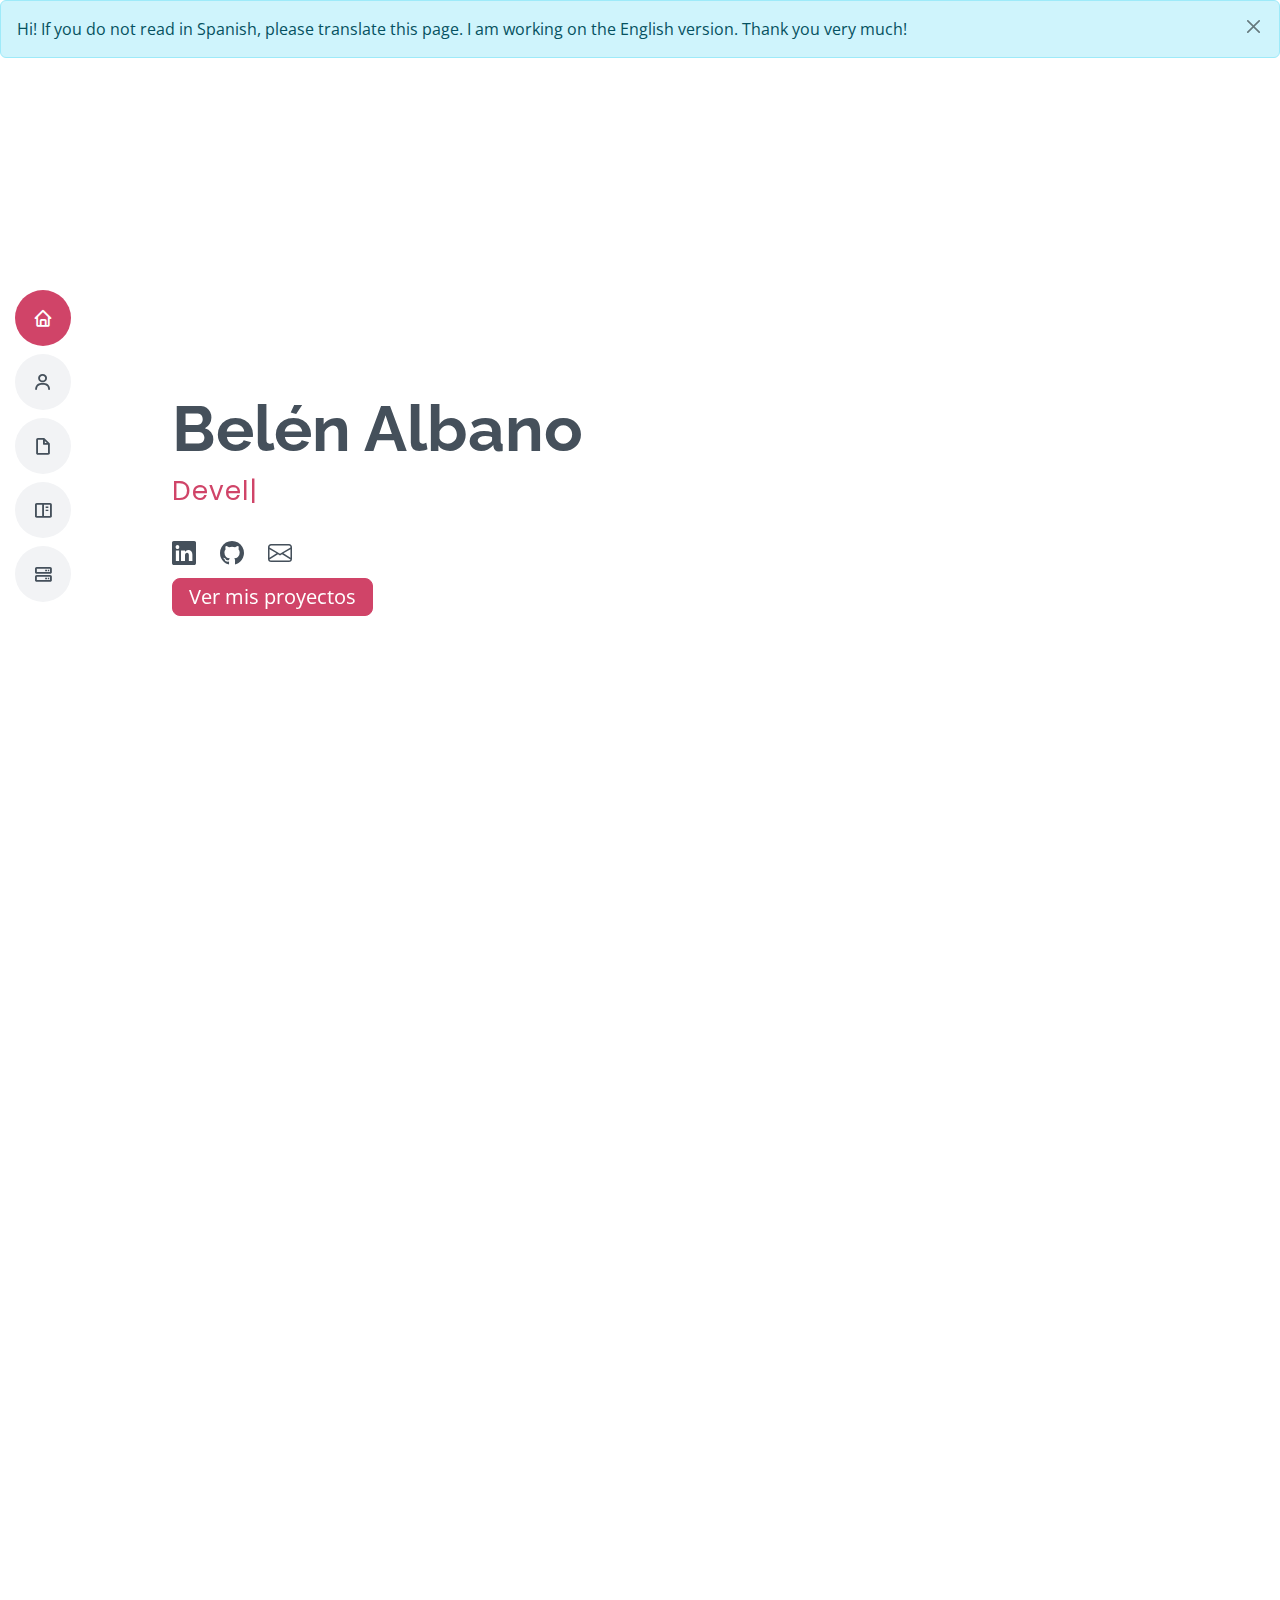
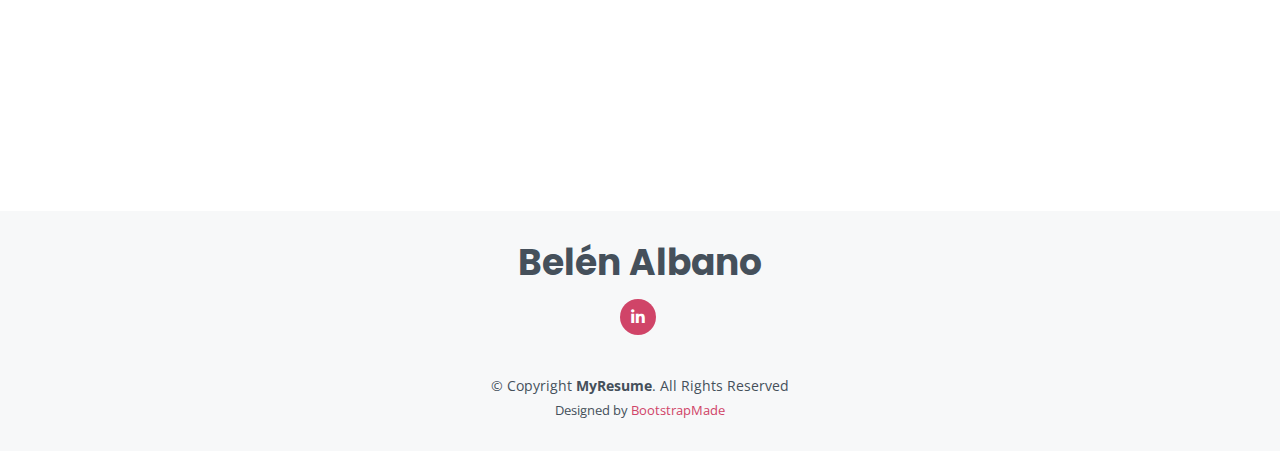
==== commit dfbbe966: "app react 1" ====
--- a/index.html
+++ b/index.html
@@ -218,6 +218,28 @@
             </div>
           </div>
 
+          <div class="col-lg-4 col-md-6 portfolio-item filter-app">
+            <div class="portfolio-wrap">
+              <img src="assets/img/appReact1.png" class="img-fluid" alt="">
+              <div class="portfolio-info">
+                <h4>React Movies</h4>
+                <p><p>Es una app, que como dice su nombre, esta creada con React. Su objetivo es poder guardar películas y agregarles una descripción. Fue mi primer proyecto en React.</p></p>
+                <div class="portfolio-links">
+                  <a href="https://github.com/belenalbano28/React_movies" id="miEnlace"   title="Ir a GitHub"><i class="bi bi-github"></i></a>
+                  <a href="assets/img/appReact1.png" data-gallery="portfolioGallery" class="portfolio-lightbox" title="App 3"><i class="bx bx-plus"></i></a>
+                  <a href="#" id="miEnlace4"   title="Ir al proyecto"><i class="bx bx-link"></i></a>
+                  <script>
+                    const enlace3 = document.getElementById("miEnlace4");
+                    enlace4.href="#";
+                    enlace4.addEventListener('click', function(){
+                       window.open('https://portfoliobelenalbano.000webhostapp.com/app%203/','_blank');
+                    });
+               </script>
+                </div>
+              </div>
+            </div>
+          </div>
+
 
         </div>
 
@@ -247,13 +269,27 @@
                 <i class="bi bi-filetype-java"></i>
               </div>
               <h4><a href="">Java</a></h4>
-              <p>2 años de experiencia utilizandolo, fue el lenguaje en el que aprendí a programar y lo he utilizado
+              <p>Java fue el lenguaje en el que aprendí a programar y lo he utilizado
                 para realizar diversos proyectos.
                 Puedes acceder al útltimo de ellos, que consta de un crud, en GitHub <a href="https://github.com/belenalbano28/Citrino_emprendedores_java"> aquí</a>.
               </p>
             </div>
           </div>
 
+          <div class="col-lg-4 col-md-6 d-flex align-items-stretch" data-aos="zoom-in" data-aos-delay="100">
+            <div class="icon-box iconbox-blue">
+              <div class="icon">
+                <svg width="100" height="100" viewBox="0 0 600 600" xmlns="http://www.w3.org/2000/svg">
+                  <path stroke="none" stroke-width="0" fill="#f5f5f5" d="M300,521.0016835830174C376.1290562159157,517.8887921683347,466.0731472004068,529.7835943286574,510.70327084640275,468.03025145048787C554.3714126377745,407.6079735673963,508.03601936045806,328.9844924480964,491.2728898941984,256.3432110539036C474.5976632858925,184.082847569629,479.9380746630129,96.60480741107993,416.23090153303,58.64404602377083C348.86323505073057,18.502131276798302,261.93793281208167,40.57373210992963,193.5410806939664,78.93577620505333C130.42746243093433,114.334589627462,98.30271207620316,179.96522072025542,76.75703585869454,249.04625023123273C51.97151888228291,328.5150500222984,13.704378332031375,421.85034740162234,66.52175969318436,486.19268352777647C119.04800174914682,550.1803526380478,217.28368757567262,524.383925680826,300,521.0016835830174"></path>
+                </svg>
+                <i class="bi bi-filetype-jsx"></i>
+              </div>
+              <h4><a href="">React</a></h4>
+              <p>Realicé un curso sobre máster en React, en Udemy recientemente. Se pueden acceder a mis proyectos y primeros avances en GitHub <a href="https://github.com/belenalbano28/React"> aquí</a>.
+              </p>
+            </div>
+          </div>
+
           <div class="col-lg-4 col-md-6 d-flex align-items-stretch mt-4 mt-md-0" data-aos="zoom-in" data-aos-delay="200">
             <div class="icon-box iconbox-orange ">
               <div class="icon">
@@ -263,7 +299,7 @@
                 <i class="bi bi-filetype-js"></i>
               </div>
               <h4><a href="">JavaScript</a></h4>
-              <p>2 años de experiencia utilizandolo, he trabajado con JQuery, integraciones con PHP, API request, entre
+              <p>He trabajado con <b>JQuery</b>, integraciones con PHP, API request, entre
                 otras tantas cosas.
               </p>
             </div>
@@ -278,8 +314,8 @@
                 <i class="bi bi-filetype-php"></i>
               </div>
               <h4><a href="">PHP</a></h4>
-              <p>2 años de experiencia, principalmente lo he utilizado para el backend de los 
-                proyectos que he realizado, ya que a través de el he realizado el CRUD de la mayoría de mis proyectos.
+              <p>Principalmente lo he utilizado para el backend de los 
+                proyectos que he realizado, ya que a través de el he realizado el CRUD de la mayoría de mis aplicaciones.
               </p>
             </div>
           </div>
@@ -293,7 +329,7 @@
                 <i class="bi bi-filetype-css"></i>
               </div>
               <h4><a href="">CSS</a></h4>
-              <p>2 años de experiencia, poseo conocimientos intermedios, ya que me inclino más hacia el desarrollo y no al diseño.
+              <p>Poseo conocimientos intermedios, ya que me inclino más hacia el desarrollo y no al diseño.
                 A pesar de esto me desenvuelvo bien y lo he aplicado bastante en mis proyectos, sobre todo para realizar versiones mobile de 
                 los mismos.
                 En la misma línea, he trabajado con plantillas de bootstrap. Aunque también lo he utilizado por
@@ -327,8 +363,8 @@
                 <i class="bi bi-filetype-sql"></i>
               </div>
               <h4><a href="">SQL</a></h4>
-              <p>2 años de experiencia, aprendí a diseñar y desarrollar bases de datos relacionales y 
-                para administrarlas utilicé principalmente MySQL Workbench, PHPMyAdmin y MariaDB, aunque este último
+              <p>Aprendí a diseñar y desarrollar bases de datos relacionales SQL y 
+                para administrarlas utilicé principalmente <b>MySQL Workbench</b>, <b>PHPMyAdmin</b> y <b>MariaDB</b>, aunque este último
                 en menor medida, ya que fue dentro del servidor Linux que utilicé para hostear mi proyecto final.
               </p>
             </div>
@@ -343,7 +379,7 @@
                 <i class="bi bi-trello"></i>
               </div>
               <h4><a href="">Trello</a></h4>
-              <p>1 año de experiencia. utilicé Trello como herramienta de gestión de proyectos en mi último año.
+              <p>Utilicé Trello como herramienta de gestión de proyectos en mi último año.
               </p>
             </div>
           </div>
